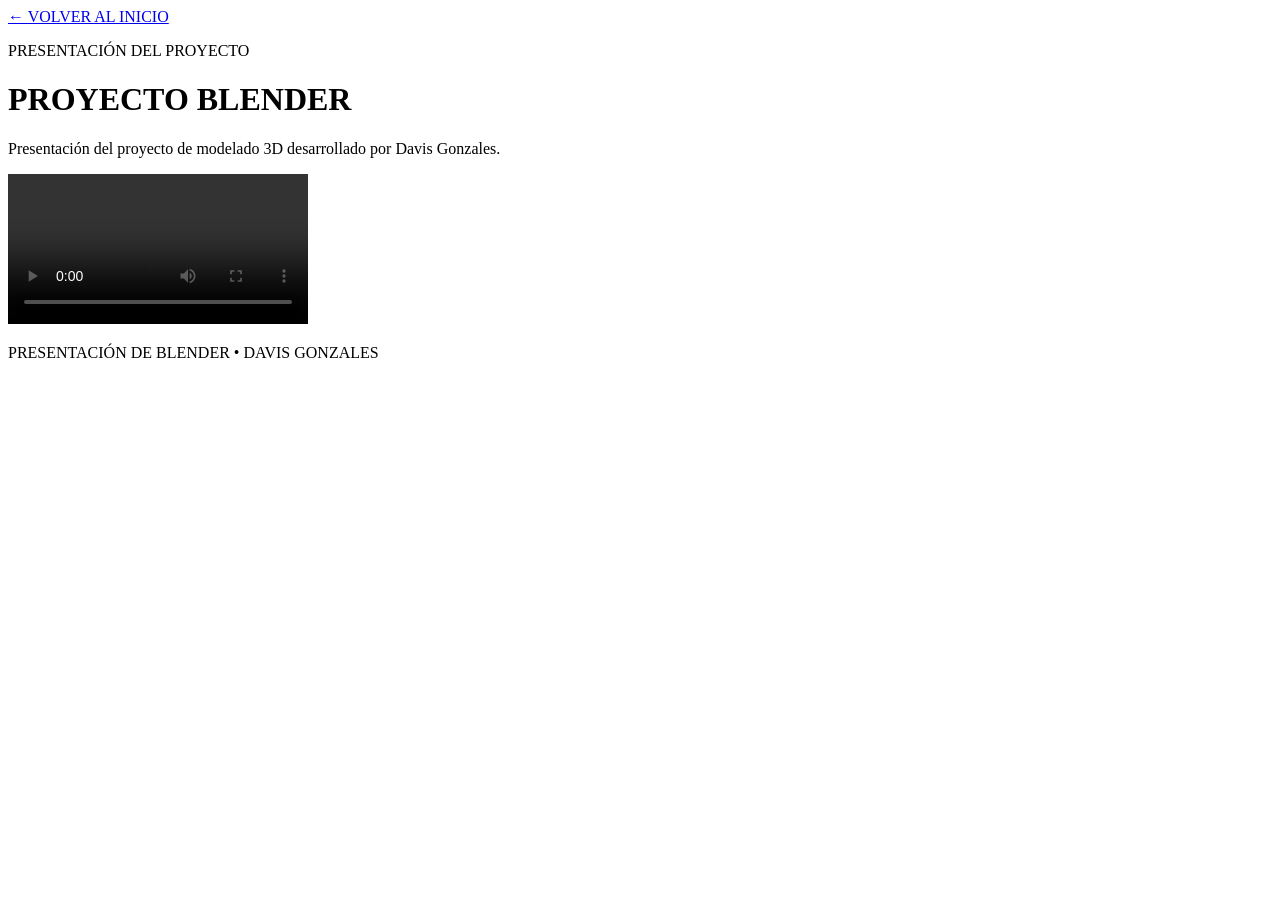
==== blender.html @ a81211f9 "Add files via upload" ====
<!DOCTYPE html>
<html lang="es">

<head>

    <meta charset="UTF-8">

    <meta name="viewport" content="width=device-width, initial-scale=1.0">

    <title>BLENDER | Presentación</title>

    <link rel="stylesheet" href="style.css">

</head>


<body class="video-page">


    <div class="video-container">


        <!-- VOLVER A LA PÁGINA PRINCIPAL -->

        <a href="index.html" class="back-button">

            ← VOLVER AL INICIO

        </a>


        <p class="eyebrow">

            PRESENTACIÓN DEL PROYECTO

        </p>


        <h1>

            PROYECTO

            <span>BLENDER</span>

        </h1>


        <p class="video-description">

            Presentación del proyecto de modelado 3D

            desarrollado por Davis Gonzales.

        </p>


        <div class="video-box">


            <video controls>


                <source

                    src="./video/davis gonzales.blend0001-0600.mkv"

                    type="video/x-matroska"


                >


                Tu navegador no soporta la reproducción de videos.


            </video>


        </div>


        <p class="video-footer">

            PRESENTACIÓN DE BLENDER • DAVIS GONZALES

        </p>


    </div>


</body>

</html>
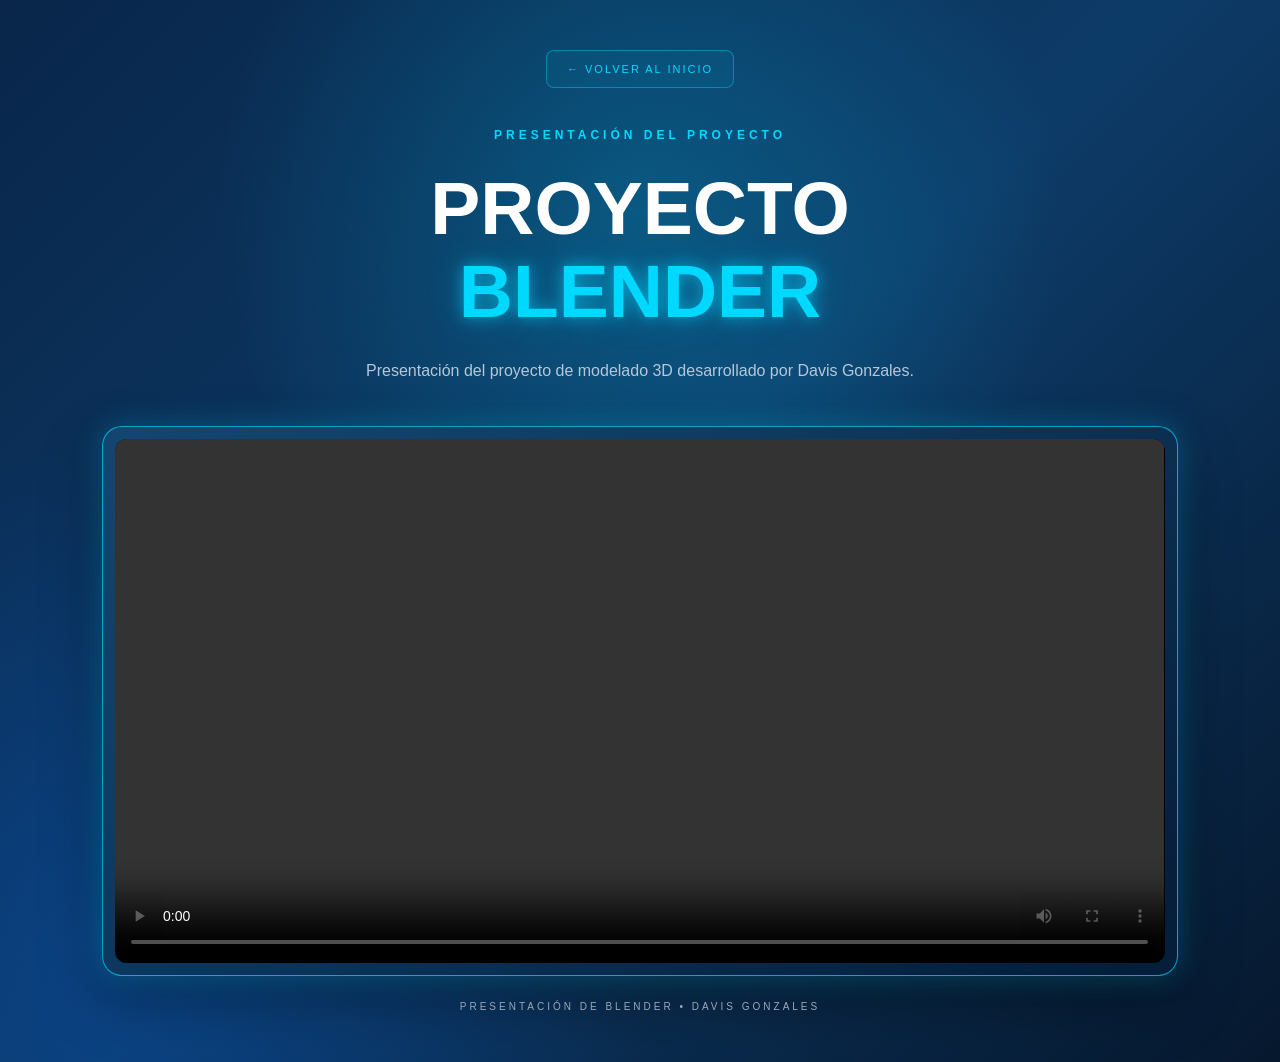
==== commit 90a5de56: "Modify blender.html for video playback improvements Updated video source and added attributes for be" ====
--- a/blender.html
+++ b/blender.html
@@ -57,17 +57,15 @@
         <div class="video-box">
 
 
-            <video controls>
+            <video
+                controls
+                playsinline
+                preload="metadata">
 
 
                 <source
-
-                    src="./video/davis gonzales.blend0001-0600.mkv"
-
-                    type="video/x-matroska"
-
-
-                >
+                    src="./video/davis-gonzales.mp4"
+                    type="video/mp4">
 
 
                 Tu navegador no soporta la reproducción de videos.
@@ -91,4 +89,4 @@
 
 </body>
 
-</html>+</html>
--- a/style.css
+++ b/style.css
@@ -0,0 +1,936 @@
+/* =====================================================
+   CONFIGURACIÓN GENERAL
+===================================================== */
+
+* {
+    margin: 0;
+    padding: 0;
+    box-sizing: border-box;
+}
+
+:root {
+    --azul: #00d9ff;
+    --azul-claro: #54eaff;
+    --azul-oscuro: #06182e;
+    --blanco: #ffffff;
+    --gris: #b7c7d9;
+    --fondo: #071a35;
+}
+
+body {
+    font-family: 'Montserrat', Arial, sans-serif;
+    color: var(--blanco);
+}
+
+
+/* =====================================================
+   PÁGINA DE INICIO
+===================================================== */
+
+.home-page {
+
+    min-height: 100vh;
+
+    background:
+
+        radial-gradient(
+            circle at 15% 20%,
+            rgba(0, 217, 255, 0.22),
+            transparent 35%
+        ),
+
+        radial-gradient(
+            circle at 85% 70%,
+            rgba(0, 102, 255, 0.20),
+            transparent 35%
+        ),
+
+        linear-gradient(
+            135deg,
+            #071a35,
+            #0b2d52,
+            #06182e
+        );
+
+    color: var(--blanco);
+
+    position: relative;
+
+}
+
+
+/* =====================================================
+   CUADRÍCULA TECNOLÓGICA DEL FONDO
+===================================================== */
+
+.home-page::before {
+
+    content: "";
+
+    position: fixed;
+
+    inset: 0;
+
+    pointer-events: none;
+
+    background-image:
+
+        linear-gradient(
+            rgba(0, 217, 255, 0.035) 1px,
+            transparent 1px
+        ),
+
+        linear-gradient(
+            90deg,
+            rgba(0, 217, 255, 0.035) 1px,
+            transparent 1px
+        );
+
+    background-size: 45px 45px;
+
+    mask-image: linear-gradient(
+        to bottom,
+        black,
+        transparent
+    );
+
+}
+
+
+/* =====================================================
+   ENCABEZADO
+===================================================== */
+
+.home-header {
+
+    position: relative;
+
+    z-index: 2;
+
+    display: flex;
+
+    justify-content: space-between;
+
+    align-items: center;
+
+    padding: 30px 8%;
+
+    border-bottom: 1px solid rgba(0, 217, 255, 0.20);
+
+    background: rgba(3, 20, 42, 0.35);
+
+    backdrop-filter: blur(12px);
+
+}
+
+
+/* MARCA */
+
+.brand {
+
+    display: flex;
+
+    align-items: center;
+
+    gap: 15px;
+
+}
+
+
+.brand-icon {
+
+    display: flex;
+
+    align-items: center;
+
+    justify-content: center;
+
+    width: 58px;
+
+    height: 58px;
+
+    border: 2px solid var(--azul);
+
+    border-radius: 12px;
+
+    color: var(--azul);
+
+    font-family: Arial, sans-serif;
+
+    font-weight: bold;
+
+    font-size: 16px;
+
+    box-shadow:
+
+        0 0 20px rgba(0, 217, 255, 0.4),
+
+        inset 0 0 15px rgba(0, 217, 255, 0.1);
+
+}
+
+
+.brand h2 {
+
+    font-family: 'Orbitron', Arial, sans-serif;
+
+    font-size: 18px;
+
+    letter-spacing: 2px;
+
+}
+
+
+.brand p {
+
+    color: var(--gris);
+
+    font-size: 11px;
+
+    margin-top: 5px;
+
+}
+
+
+.student-name {
+
+    color: var(--azul);
+
+    font-size: 11px;
+
+    letter-spacing: 2px;
+
+    font-weight: bold;
+
+}
+
+
+/* =====================================================
+   CONTENIDO PRINCIPAL
+===================================================== */
+
+.home-content {
+
+    position: relative;
+
+    z-index: 2;
+
+    max-width: 1200px;
+
+    margin: auto;
+
+    padding: 90px 8%;
+
+}
+
+
+.welcome-section {
+
+    max-width: 750px;
+
+}
+
+
+.home-eyebrow {
+
+    color: var(--azul);
+
+    font-size: 11px;
+
+    letter-spacing: 4px;
+
+    font-weight: bold;
+
+    margin-bottom: 25px;
+
+}
+
+
+.welcome-section h1 {
+
+    font-family: 'Orbitron', Arial, sans-serif;
+
+    font-size: clamp(40px, 6vw, 75px);
+
+    line-height: 1.1;
+
+    letter-spacing: -2px;
+
+}
+
+
+.welcome-section h1 span {
+
+    display: block;
+
+    color: var(--azul);
+
+    text-shadow:
+
+        0 0 15px rgba(0, 217, 255, 0.6),
+
+        0 0 35px rgba(0, 217, 255, 0.25);
+
+}
+
+
+.home-description {
+
+    color: var(--gris);
+
+    max-width: 600px;
+
+    margin-top: 30px;
+
+    line-height: 1.8;
+
+    font-size: 15px;
+
+}
+
+
+/* =====================================================
+   APARTADOS DEL PROYECTO
+===================================================== */
+
+.project-sections {
+
+    display: grid;
+
+    grid-template-columns: repeat(2, 1fr);
+
+    gap: 25px;
+
+    margin-top: 70px;
+
+}
+
+
+/* =====================================================
+   TARJETA PRINCIPAL DEL VIDEO
+===================================================== */
+
+.project-card {
+
+    position: relative;
+
+    min-height: 320px;
+
+    padding: 35px;
+
+    text-decoration: none;
+
+    color: var(--blanco);
+
+    border: 1px solid rgba(0, 217, 255, 0.45);
+
+    border-radius: 18px;
+
+    background:
+
+        linear-gradient(
+            145deg,
+            rgba(15, 57, 95, 0.95),
+            rgba(6, 29, 56, 0.95)
+        );
+
+    overflow: hidden;
+
+    transition: 0.4s;
+
+    box-shadow:
+
+        0 15px 40px rgba(0, 0, 0, 0.25);
+
+}
+
+
+/* LÍNEA SUPERIOR ANIMADA */
+
+.project-card::before {
+
+    content: "";
+
+    position: absolute;
+
+    width: 0;
+
+    height: 3px;
+
+    left: 0;
+
+    top: 0;
+
+    background: var(--azul);
+
+    transition: 0.4s;
+
+}
+
+
+.project-card:hover::before {
+
+    width: 100%;
+
+}
+
+
+/* BRILLO DE LA TARJETA */
+
+.project-card::after {
+
+    content: "";
+
+    position: absolute;
+
+    width: 220px;
+
+    height: 220px;
+
+    right: -80px;
+
+    bottom: -100px;
+
+    border-radius: 50%;
+
+    background: rgba(0, 217, 255, 0.20);
+
+    filter: blur(60px);
+
+    transition: 0.5s;
+
+}
+
+
+.project-card:hover::after {
+
+    width: 350px;
+
+    height: 350px;
+
+    background: rgba(0, 217, 255, 0.35);
+
+}
+
+
+/* EFECTO HOVER */
+
+.project-card:hover {
+
+    transform: translateY(-10px);
+
+    border-color: var(--azul);
+
+    box-shadow:
+
+        0 0 35px rgba(0, 217, 255, 0.2),
+
+        0 20px 50px rgba(0, 0, 0, 0.3);
+
+}
+
+
+/* NÚMERO */
+
+.card-number {
+
+    position: relative;
+
+    z-index: 2;
+
+    color: var(--azul);
+
+    font-family: 'Orbitron', Arial, sans-serif;
+
+    font-size: 14px;
+
+    letter-spacing: 2px;
+
+}
+
+
+/* ICONO */
+
+.card-icon {
+
+    position: relative;
+
+    z-index: 2;
+
+    display: flex;
+
+    align-items: center;
+
+    justify-content: center;
+
+    width: 75px;
+
+    height: 75px;
+
+    margin-top: 35px;
+
+    border-radius: 16px;
+
+    border: 1px solid var(--azul);
+
+    color: var(--azul);
+
+    font-size: 28px;
+
+    background: rgba(0, 217, 255, 0.08);
+
+    box-shadow:
+
+        0 0 25px rgba(0, 217, 255, 0.35);
+
+    transition: 0.4s;
+
+}
+
+
+.project-card:hover .card-icon {
+
+    transform: scale(1.1) rotate(5deg);
+
+    background: var(--azul);
+
+    color: var(--azul-oscuro);
+
+    box-shadow:
+
+        0 0 35px rgba(0, 217, 255, 0.8);
+
+}
+
+
+/* CONTENIDO DE LA TARJETA */
+
+.card-content {
+
+    position: relative;
+
+    z-index: 2;
+
+}
+
+
+.card-content h2 {
+
+    margin-top: 25px;
+
+    font-family: 'Orbitron', Arial, sans-serif;
+
+    font-size: 21px;
+
+    letter-spacing: 1px;
+
+    color: var(--blanco);
+
+}
+
+
+.card-content p {
+
+    color: var(--gris);
+
+    font-size: 13px;
+
+    line-height: 1.6;
+
+    margin-top: 12px;
+
+}
+
+
+/* BOTÓN DE INGRESO */
+
+.enter-button {
+
+    display: inline-flex;
+
+    align-items: center;
+
+    gap: 8px;
+
+    margin-top: 25px;
+
+    padding: 10px 15px;
+
+    color: var(--azul);
+
+    font-size: 10px;
+
+    letter-spacing: 2px;
+
+    font-weight: bold;
+
+    border: 1px solid rgba(0, 217, 255, 0.35);
+
+    border-radius: 6px;
+
+    background: rgba(0, 217, 255, 0.06);
+
+    transition: 0.3s;
+
+}
+
+
+.project-card:hover .enter-button {
+
+    color: var(--azul-oscuro);
+
+    background: var(--azul);
+
+    box-shadow:
+
+        0 0 20px rgba(0, 217, 255, 0.6);
+
+}
+
+
+/* =====================================================
+   TARJETA DESACTIVADA
+===================================================== */
+
+.project-card.disabled {
+
+    opacity: 0.35;
+
+    cursor: not-allowed;
+
+}
+
+
+.project-card.disabled:hover {
+
+    transform: none;
+
+    border-color: rgba(0, 217, 255, 0.25);
+
+    box-shadow: none;
+
+}
+
+
+.project-card.disabled:hover .card-icon {
+
+    transform: none;
+
+    background: rgba(0, 217, 255, 0.08);
+
+    color: var(--azul);
+
+    box-shadow:
+
+        0 0 25px rgba(0, 217, 255, 0.35);
+
+}
+
+
+/* =====================================================
+   PIE DE PÁGINA DEL INICIO
+===================================================== */
+
+.home-footer {
+
+    position: relative;
+
+    z-index: 2;
+
+    display: flex;
+
+    justify-content: space-between;
+
+    padding: 25px 8%;
+
+    color: #8da2b8;
+
+    font-size: 9px;
+
+    letter-spacing: 2px;
+
+    border-top: 1px solid rgba(255, 255, 255, 0.12);
+
+}
+
+
+/* =====================================================
+   PÁGINA DEL VIDEO
+===================================================== */
+
+.video-page {
+
+    min-height: 100vh;
+
+    padding: 50px 8%;
+
+    background:
+
+        radial-gradient(
+            circle at 50% 20%,
+            rgba(0, 217, 255, 0.22),
+            transparent 40%
+        ),
+
+        radial-gradient(
+            circle at 10% 90%,
+            rgba(0, 102, 255, 0.20),
+            transparent 35%
+        ),
+
+        linear-gradient(
+            135deg,
+            #09264a,
+            #0d3b68,
+            #06182e
+        );
+
+    color: var(--blanco);
+
+}
+
+
+/* CONTENEDOR DEL VIDEO */
+
+.video-container {
+
+    width: 100%;
+
+    max-width: 1200px;
+
+    margin: auto;
+
+    text-align: center;
+
+}
+
+
+/* BOTÓN VOLVER */
+
+.back-button {
+
+    display: inline-block;
+
+    margin-bottom: 40px;
+
+    padding: 12px 20px;
+
+    color: var(--azul);
+
+    text-decoration: none;
+
+    font-size: 11px;
+
+    letter-spacing: 2px;
+
+    border: 1px solid rgba(0, 217, 255, 0.4);
+
+    border-radius: 8px;
+
+    background: rgba(0, 217, 255, 0.06);
+
+    transition: 0.3s;
+
+}
+
+
+.back-button:hover {
+
+    color: var(--azul-oscuro);
+
+    background: var(--azul);
+
+    box-shadow:
+
+        0 0 25px rgba(0, 217, 255, 0.7);
+
+    transform: translateY(-3px);
+
+}
+
+
+/* TEXTO SUPERIOR */
+
+.eyebrow {
+
+    color: var(--azul);
+
+    font-size: 12px;
+
+    letter-spacing: 4px;
+
+    font-weight: bold;
+
+    margin-bottom: 25px;
+
+}
+
+
+/* TÍTULO */
+
+.video-container h1 {
+
+    font-family: 'Orbitron', Arial, sans-serif;
+
+    font-size: clamp(40px, 6vw, 75px);
+
+    line-height: 1.1;
+
+}
+
+
+.video-container h1 span {
+
+    display: block;
+
+    color: var(--azul);
+
+    text-shadow:
+
+        0 0 15px rgba(0, 217, 255, 0.6),
+
+        0 0 35px rgba(0, 217, 255, 0.25);
+
+}
+
+
+/* DESCRIPCIÓN */
+
+.video-description {
+
+    max-width: 650px;
+
+    margin: 25px auto 40px;
+
+    color: var(--gris);
+
+    line-height: 1.8;
+
+}
+
+
+/* =====================================================
+   CONTENEDOR DEL VIDEO
+===================================================== */
+
+.video-box {
+
+    position: relative;
+
+    padding: 12px;
+
+    border-radius: 20px;
+
+    border: 1px solid rgba(0, 217, 255, 0.7);
+
+    background:
+
+        linear-gradient(
+            145deg,
+            rgba(19, 73, 116, 0.9),
+            rgba(5, 29, 57, 0.9)
+        );
+
+    box-shadow:
+
+        0 0 30px rgba(0, 217, 255, 0.25),
+
+        0 25px 60px rgba(0, 0, 0, 0.35);
+
+}
+
+
+/* VIDEO */
+
+.video-box video {
+
+    display: block;
+
+    width: 100%;
+
+    max-height: 650px;
+
+    border-radius: 12px;
+
+    background: #000;
+
+}
+
+
+/* PIE DE VIDEO */
+
+.video-footer {
+
+    margin-top: 25px;
+
+    color: var(--gris);
+
+    font-size: 10px;
+
+    letter-spacing: 3px;
+
+}
+
+
+/* =====================================================
+   RESPONSIVE PARA CELULARES
+===================================================== */
+
+@media (max-width: 800px) {
+
+
+    .project-sections {
+
+        grid-template-columns: 1fr;
+
+    }
+
+
+    .home-header {
+
+        flex-direction: column;
+
+        gap: 20px;
+
+        align-items: flex-start;
+
+    }
+
+
+    .home-content {
+
+        padding: 60px 6%;
+
+    }
+
+
+    .home-footer {
+
+        flex-direction: column;
+
+        gap: 15px;
+
+    }
+
+
+    .project-card {
+
+        min-height: 300px;
+
+    }
+
+
+    .video-page {
+
+        padding: 35px 5%;
+
+    }
+
+
+    .video-container h1 {
+
+        font-size: 40px;
+
+    }
+
+}
